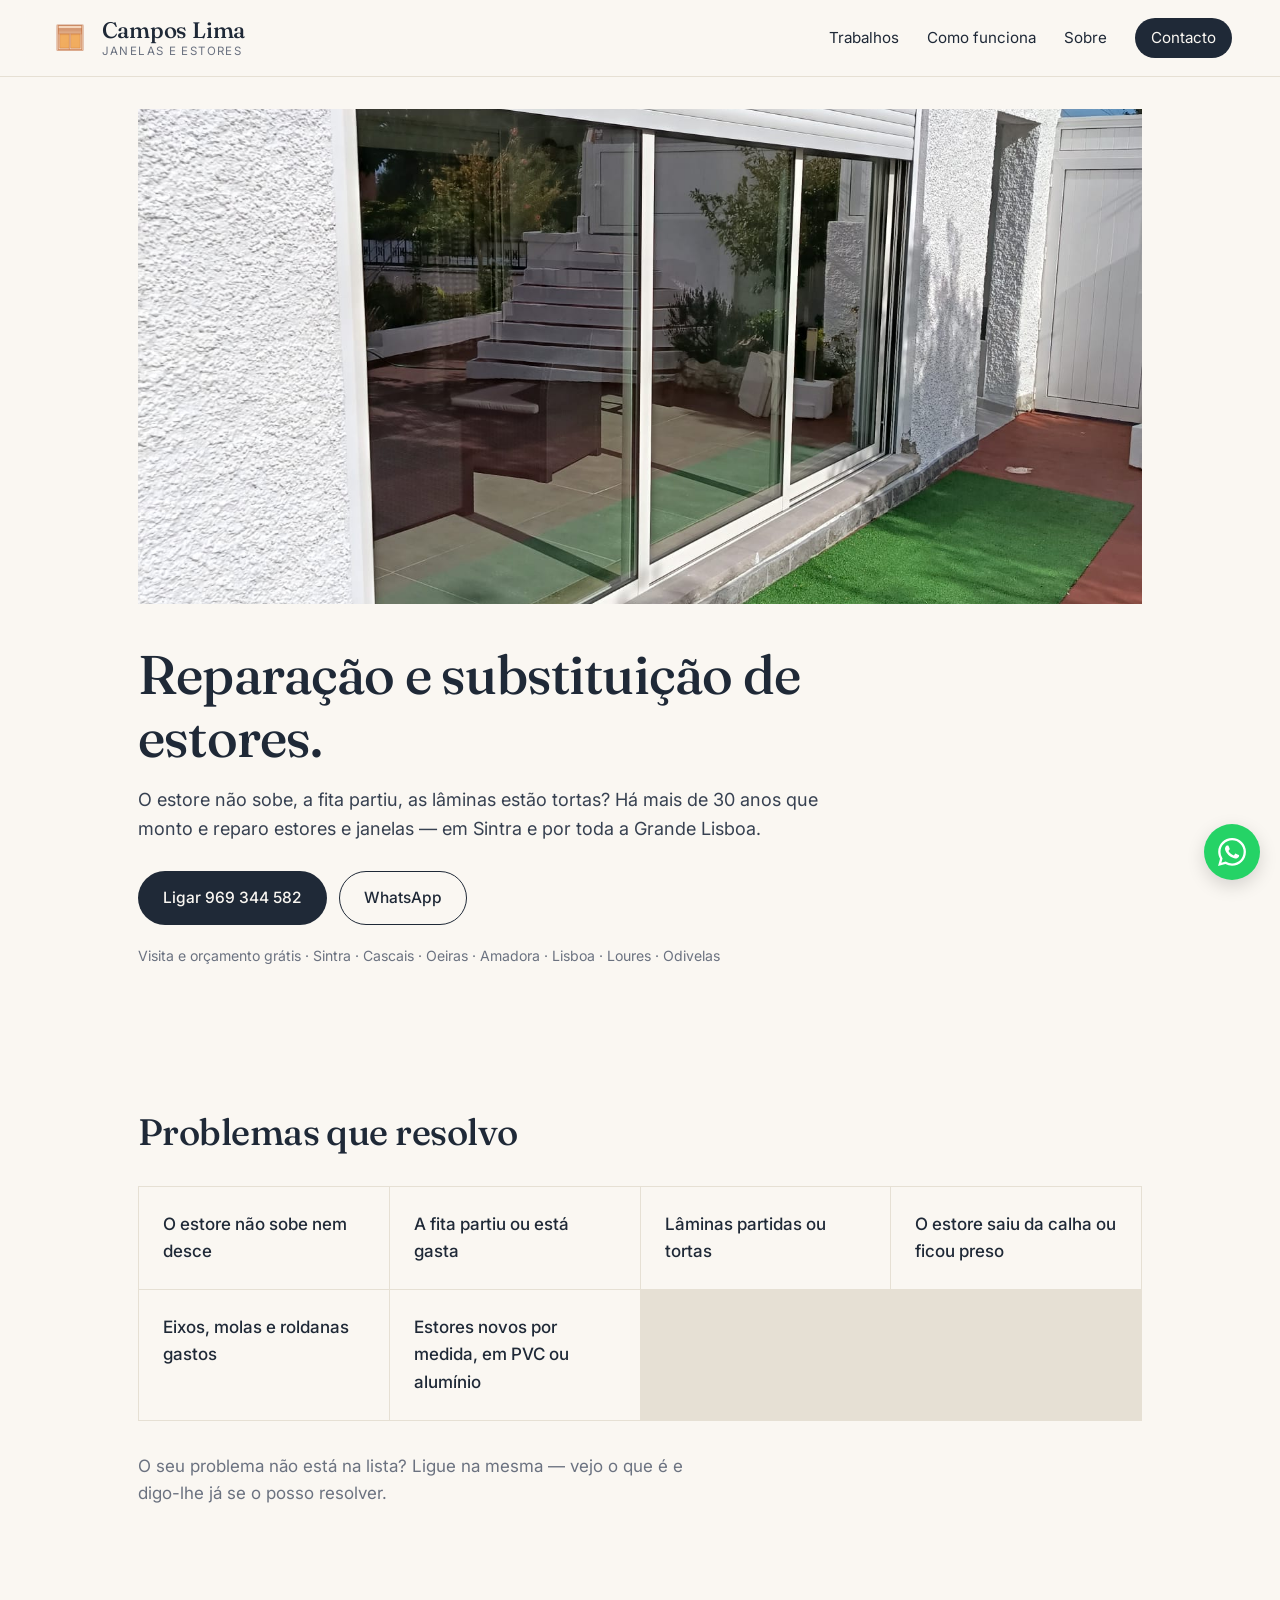
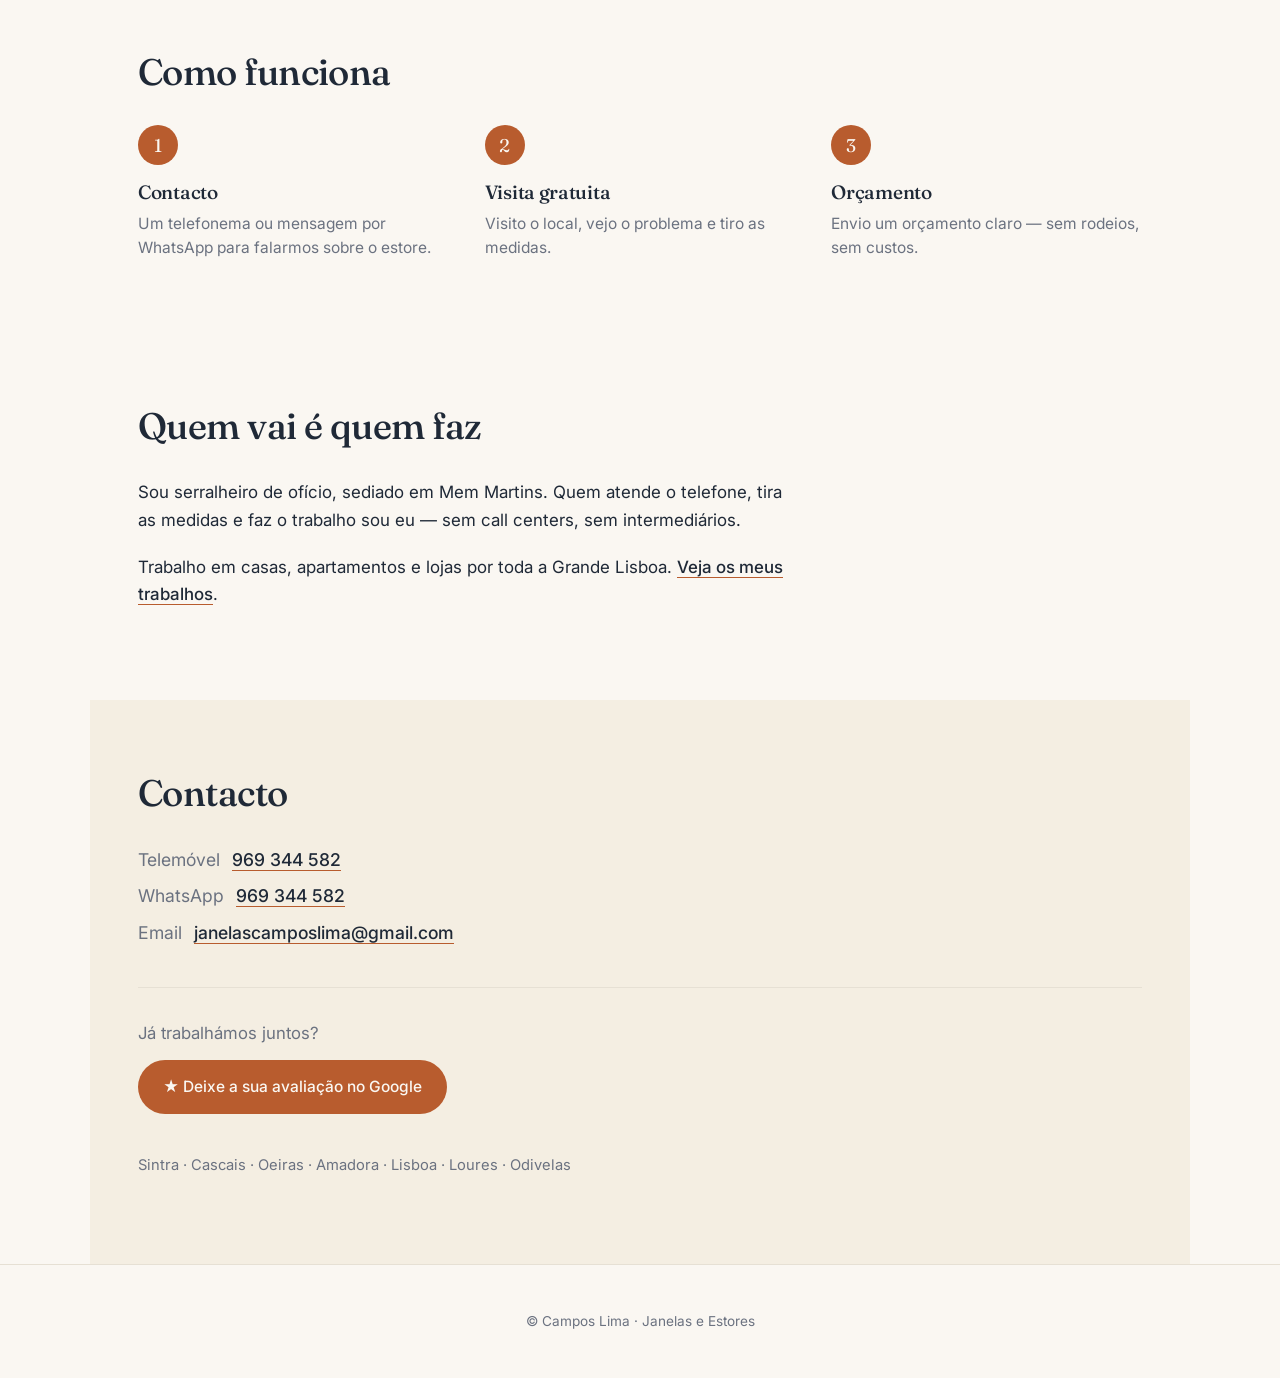
==== estores.html @ 37c3a792 "Landing page de reparação de estores (para anúncios Google) + sitemap Co-Authored-By: Claude Fable 5" ====
<!DOCTYPE html>
<html lang="pt-PT">
<head>
  <meta charset="UTF-8">
  <meta name="viewport" content="width=device-width, initial-scale=1">
  <title>Reparação de Estores — Sintra e Grande Lisboa | Campos Lima</title>
  <meta name="description" content="Reparação e substituição de estores: fitas partidas, lâminas, eixos, estores presos. Visita e orçamento grátis. Sintra, Cascais, Oeiras, Amadora e toda a Grande Lisboa.">
  <link rel="canonical" href="https://camposlima.pt/estores">

  <link rel="icon" href="favicon.ico" sizes="any">
  <link rel="icon" type="image/png" sizes="32x32" href="favicon-32x32.png">
  <link rel="icon" type="image/png" sizes="16x16" href="favicon-16x16.png">
  <link rel="icon" type="image/png" sizes="192x192" href="icon-192.png">
  <link rel="apple-touch-icon" sizes="180x180" href="apple-touch-icon.png">

  <link rel="preconnect" href="https://fonts.googleapis.com">
  <link rel="preconnect" href="https://fonts.gstatic.com" crossorigin>
  <link rel="stylesheet" href="https://fonts.googleapis.com/css2?family=Fraunces:opsz,wght@9..144,400;9..144,500&family=Inter:wght@400;500&display=swap">

  <link rel="stylesheet" href="style.css">
</head>
<body>

  <header class="header">
    <a href="/" class="brand">
      <img class="brand-logo" src="header-logo.png" alt="" width="44" height="44">
      <span class="brand-text">
        <span class="brand-name">Campos Lima</span>
        <span class="brand-tag">Janelas e Estores</span>
      </span>
    </a>
    <button class="nav-burger" aria-expanded="false" aria-controls="primary-nav" aria-label="Menu">
      <span></span><span></span><span></span>
    </button>
    <nav class="nav" id="primary-nav">
      <a href="/#trabalhos">Trabalhos</a>
      <a href="#como-funciona">Como funciona</a>
      <a href="/#sobre">Sobre</a>
      <a href="#contacto" class="cta">Contacto</a>
    </nav>
  </header>

  <main>

    <section class="section hero">
      <img class="hero-photo" src="fotos/obra-02.jpg" alt="Estore exterior branco montado por Campos Lima">
      <div class="hero-text">
        <h1>Reparação e substituição de estores.</h1>
        <p class="lead">O estore não sobe, a fita partiu, as lâminas estão tortas? Há mais de 30 anos que monto e reparo estores e janelas — em Sintra e por toda a Grande Lisboa.</p>
        <div class="actions">
          <a href="tel:+351969344582" class="btn btn-primary">Ligar 969 344 582</a>
          <a href="https://wa.me/351969344582?text=Boa%20tarde.%20Preciso%20de%20ajuda%20com%20um%20estore." class="btn btn-ghost">WhatsApp</a>
        </div>
        <p class="hero-meta">Visita e orçamento grátis · Sintra · Cascais · Oeiras · Amadora · Lisboa · Loures · Odivelas</p>
      </div>
    </section>

    <section class="section services">
      <h2>Problemas que resolvo</h2>
      <ul class="services-list">
        <li>O estore não sobe nem desce</li>
        <li>A fita partiu ou está gasta</li>
        <li>Lâminas partidas ou tortas</li>
        <li>O estore saiu da calha ou ficou preso</li>
        <li>Eixos, molas e roldanas gastos</li>
        <li>Estores novos por medida, em PVC ou alumínio</li>
      </ul>
      <p class="section-intro" style="margin: 2rem 0 0;">O seu problema não está na lista? Ligue na mesma — vejo o que é e digo-lhe já se o posso resolver.</p>
    </section>

    <section class="section process" id="como-funciona">
      <h2>Como funciona</h2>
      <ol class="steps">
        <li>
          <span class="step-number">1</span>
          <h3>Contacto</h3>
          <p>Um telefonema ou mensagem por WhatsApp para falarmos sobre o estore.</p>
        </li>
        <li>
          <span class="step-number">2</span>
          <h3>Visita gratuita</h3>
          <p>Visito o local, vejo o problema e tiro as medidas.</p>
        </li>
        <li>
          <span class="step-number">3</span>
          <h3>Orçamento</h3>
          <p>Envio um orçamento claro — sem rodeios, sem custos.</p>
        </li>
      </ol>
    </section>

    <section class="section about">
      <h2>Quem vai é quem faz</h2>
      <p>Sou serralheiro de ofício, sediado em Mem Martins. Quem atende o telefone, tira as medidas e faz o trabalho sou eu — sem call centers, sem intermediários.</p>
      <p>Trabalho em casas, apartamentos e lojas por toda a Grande Lisboa. <a href="/#trabalhos" style="border-bottom: 1px solid var(--accent); font-weight: 500;">Veja os meus trabalhos</a>.</p>
    </section>

    <section class="section contact" id="contacto">
      <h2>Contacto</h2>
      <p class="contact-line"><span class="label">Telemóvel</span><a href="tel:+351969344582">969 344 582</a></p>
      <p class="contact-line"><span class="label">WhatsApp</span><a href="https://wa.me/351969344582?text=Boa%20tarde.%20Preciso%20de%20ajuda%20com%20um%20estore.">969 344 582</a></p>
      <p class="contact-line"><span class="label">Email</span><a href="mailto:janelascamposlima@gmail.com">janelascamposlima@gmail.com</a></p>
      <div class="contact-review">
        <p class="review-prompt">Já trabalhámos juntos?</p>
        <a href="https://g.page/r/CZQpbRu1LVKcEAE/review" target="_blank" rel="noopener" class="btn btn-review">★ Deixe a sua avaliação no Google</a>
      </div>
      <p class="contact-area">Sintra · Cascais · Oeiras · Amadora · Lisboa · Loures · Odivelas</p>
    </section>

  </main>

  <footer class="footer">
    <p>&copy; Campos Lima · Janelas e Estores</p>
  </footer>

  <a class="whatsapp-fab" href="https://wa.me/351969344582?text=Boa%20tarde.%20Preciso%20de%20ajuda%20com%20um%20estore." target="_blank" rel="noopener" aria-label="Falar por WhatsApp">
    <svg viewBox="0 0 24 24" width="28" height="28" fill="currentColor" aria-hidden="true">
      <path d="M17.472 14.382c-.297-.149-1.758-.867-2.03-.967-.273-.099-.471-.148-.67.15-.197.297-.767.966-.94 1.164-.173.198-.347.223-.644.075-.297-.15-1.255-.463-2.39-1.475-.883-.788-1.48-1.761-1.653-2.059-.173-.297-.018-.458.13-.606.134-.133.297-.347.446-.52.149-.174.198-.298.298-.497.099-.198.05-.371-.025-.52-.075-.149-.669-1.612-.916-2.207-.242-.579-.487-.5-.669-.51-.173-.008-.371-.01-.57-.01-.198 0-.52.074-.792.372-.272.297-1.04 1.016-1.04 2.479 0 1.462 1.065 2.875 1.213 3.074.149.198 2.096 3.2 5.077 4.487.71.306 1.263.489 1.694.625.712.227 1.36.195 1.871.118.571-.085 1.758-.719 2.006-1.413.248-.694.248-1.289.173-1.413-.074-.124-.272-.198-.57-.347M12.05 21.785h-.004a9.87 9.87 0 01-5.031-1.378l-.361-.214-3.741.982.998-3.648-.235-.374a9.86 9.86 0 01-1.51-5.26c.001-5.45 4.436-9.884 9.888-9.884 2.64 0 5.122 1.03 6.988 2.898a9.825 9.825 0 012.893 6.994c-.003 5.45-4.437 9.884-9.885 9.884m8.413-18.297A11.815 11.815 0 0012.05 0C5.495 0 .16 5.335.157 11.892c0 2.096.547 4.142 1.588 5.945L.057 24l6.305-1.654a11.882 11.882 0 005.683 1.448h.005c6.554 0 11.89-5.335 11.893-11.892a11.821 11.821 0 00-3.48-8.413"/>
    </svg>
  </a>

  <script>
    const burger = document.querySelector('.nav-burger');
    const nav = document.getElementById('primary-nav');

    burger.addEventListener('click', () => {
      const open = burger.getAttribute('aria-expanded') === 'true';
      burger.setAttribute('aria-expanded', String(!open));
      nav.classList.toggle('open');
    });

    nav.querySelectorAll('a').forEach(link => link.addEventListener('click', () => {
      burger.setAttribute('aria-expanded', 'false');
      nav.classList.remove('open');
    }));
  </script>

</body>
</html>
---- style.css ----
/* Campos Lima — Janelas e Estores
 * Paleta: warm precision (charcoal + cream + ocre)
 * Tipografia: Fraunces (serif, headings) + Inter (sans, body)
 * ~10 linhas de JS no index.html para o menu mobile; sem build, sem deps
 */

:root {
  --ink: #1f2937;
  --paper: #faf7f2;
  --paper-warm: #f4eee2;
  --accent: #b85c2e;
  --muted: #6b7280;
  --line: #e6e0d4;
  --whatsapp: #25d366;

  --max: 1100px;
  --gutter: clamp(1.25rem, 4vw, 3rem);
}

*, *::before, *::after { box-sizing: border-box; }
html { scroll-behavior: smooth; }

body {
  margin: 0;
  font: 400 1.0625rem/1.6 'Inter', system-ui, -apple-system, sans-serif;
  color: var(--ink);
  background: var(--paper);
  -webkit-font-smoothing: antialiased;
  text-rendering: optimizeLegibility;
}

img { display: block; max-width: 100%; }
a { color: inherit; text-decoration: none; }

h1, h2, h3 {
  font-family: 'Fraunces', Georgia, serif;
  font-weight: 500;
  line-height: 1.15;
  letter-spacing: -0.015em;
  margin: 0;
}

/* ---------- Header ---------- */

.header {
  position: sticky;
  top: 0;
  z-index: 50;
  display: flex;
  align-items: center;
  justify-content: space-between;
  gap: 2rem;
  padding: 1rem var(--gutter);
  background: rgba(250, 247, 242, 0.92);
  backdrop-filter: blur(12px);
  border-bottom: 1px solid var(--line);
}

.brand { display: flex; align-items: center; gap: 0.6rem; line-height: 1.1; }
.brand-logo { width: 44px; height: 44px; flex-shrink: 0; display: block; }
.brand-text { display: flex; flex-direction: column; }
.brand-name {
  font-family: 'Fraunces', serif;
  font-size: 1.4rem;
  font-weight: 500;
  letter-spacing: -0.01em;
}
.brand-tag {
  font-size: 0.72rem;
  letter-spacing: 0.12em;
  text-transform: uppercase;
  color: var(--muted);
  margin-top: 2px;
}

.nav {
  display: flex;
  gap: 1.75rem;
  align-items: center;
  font-size: 0.95rem;
}
.nav .cta {
  background: var(--ink);
  color: var(--paper);
  padding: 0.5rem 1rem;
  border-radius: 999px;
}

.nav-burger {
  display: none;
  background: none;
  border: none;
  cursor: pointer;
  padding: 0;
}

/* ---------- Mobile nav (hamburger toggles .nav.open via JS) ---------- */

@media (max-width: 720px) {
  .nav-burger {
    display: flex;
    flex-direction: column;
    justify-content: center;
    gap: 5px;
    width: 28px;
    height: 22px;
    z-index: 60;
  }
  .nav-burger span {
    display: block;
    width: 100%;
    height: 2px;
    background: var(--ink);
    transition: transform 0.2s ease, opacity 0.2s ease;
  }
  .nav-burger[aria-expanded="true"] span:nth-child(1) { transform: translateY(7px) rotate(45deg); }
  .nav-burger[aria-expanded="true"] span:nth-child(2) { opacity: 0; }
  .nav-burger[aria-expanded="true"] span:nth-child(3) { transform: translateY(-7px) rotate(-45deg); }

  .nav {
    position: absolute;
    top: 100%;
    left: 0;
    right: 0;
    flex-direction: column;
    align-items: stretch;
    gap: 1.25rem;
    padding: 1.5rem var(--gutter);
    background: var(--paper);
    border-bottom: 1px solid var(--line);
    transform: translateY(-110%);
    visibility: hidden;
    transition: transform 0.25s ease, visibility 0.25s;
    z-index: 40;
  }
  .nav.open {
    transform: translateY(0);
    visibility: visible;
  }
  .nav a {
    font-size: 1.05rem;
    padding: 0.25rem 0;
  }
  .nav .cta {
    align-self: flex-start;
    padding: 0.65rem 1.25rem;
    margin-top: 0.5rem;
  }
}

/* ---------- Section base ---------- */

.section {
  max-width: var(--max);
  margin: 0 auto;
  padding: 4.5rem var(--gutter);
}

.section h2 {
  font-size: clamp(1.65rem, 3.5vw, 2.3rem);
  margin-bottom: 2rem;
}

.section-intro {
  max-width: 52ch;
  color: var(--muted);
  margin: -1.25rem 0 2.5rem;
}

/* ---------- Hero ---------- */

.hero { padding-top: 2rem; }

.hero-photo {
  width: 100%;
  height: clamp(280px, 55vh, 540px);
  object-fit: cover;
  background: var(--line);
}

.hero-text { padding-top: 2.5rem; max-width: 62ch; }

.hero h1 {
  font-size: clamp(2.1rem, 5.5vw, 3.4rem);
  margin-bottom: 1rem;
}

.hero .lead {
  font-size: 1.13rem;
  color: #374151;
  margin: 0 0 1.75rem;
}

.hero-meta {
  font-size: 0.88rem;
  color: var(--muted);
  margin: 1.25rem 0 0;
}

.actions {
  display: flex;
  gap: 0.75rem;
  flex-wrap: wrap;
}

.btn {
  display: inline-block;
  padding: 0.85rem 1.5rem;
  font-size: 0.97rem;
  font-weight: 500;
  border-radius: 999px;
  border: 1px solid transparent;
  transition: transform 0.15s ease;
}
.btn:hover { transform: translateY(-1px); }
.btn-primary { background: var(--ink); color: var(--paper); }
.btn-ghost { background: transparent; border-color: var(--ink); color: var(--ink); }

/* ---------- Services ---------- */

.services-list {
  list-style: none;
  padding: 0;
  margin: 0;
  display: grid;
  grid-template-columns: repeat(auto-fit, minmax(220px, 1fr));
  gap: 1px;
  background: var(--line);
  border: 1px solid var(--line);
}

.services-list li {
  background: var(--paper);
  padding: 1.5rem;
  font-weight: 500;
}

/* ---------- Process ---------- */

.steps {
  list-style: none;
  padding: 0;
  margin: 0;
  display: grid;
  grid-template-columns: repeat(auto-fit, minmax(240px, 1fr));
  gap: 2.25rem;
}

.step-number {
  display: inline-flex;
  align-items: center;
  justify-content: center;
  width: 2.5rem;
  height: 2.5rem;
  border-radius: 50%;
  background: var(--accent);
  color: var(--paper);
  font-family: 'Fraunces', serif;
  font-size: 1.15rem;
  margin-bottom: 1rem;
}

.steps h3 { font-size: 1.2rem; margin-bottom: 0.5rem; }
.steps p { color: var(--muted); font-size: 0.97rem; margin: 0; }

/* ---------- Gallery ---------- */

.gallery {
  list-style: none;
  padding: 0;
  margin: 0;
  display: grid;
  grid-template-columns: repeat(auto-fill, minmax(220px, 1fr));
  gap: 0.5rem;
}

.gallery li {
  aspect-ratio: 1;
  overflow: hidden;
  background: var(--line);
}

.gallery img {
  width: 100%;
  height: 100%;
  object-fit: cover;
  transition: transform 0.4s ease;
}

.gallery li:hover img { transform: scale(1.04); }

/* ---------- Gallery "Ver mais" expansion (semantic <details>) ---------- */

.gallery-more {
  margin-top: 1.5rem;
  text-align: center;
}

.gallery-more summary {
  display: inline-block;
  padding: 0.85rem 1.75rem;
  font-size: 0.97rem;
  font-weight: 500;
  border-radius: 999px;
  border: 1px solid var(--ink);
  color: var(--ink);
  cursor: pointer;
  user-select: none;
  transition: background 0.2s ease, color 0.2s ease, transform 0.15s ease;
  list-style: none;
}
.gallery-more summary::-webkit-details-marker { display: none; }
.gallery-more summary::marker { content: ''; }
.gallery-more summary:hover {
  background: var(--ink);
  color: var(--paper);
  transform: translateY(-1px);
}
.gallery-more[open] summary { margin-bottom: 1rem; }
.gallery-extra { margin-top: 0.5rem; }

/* ---------- About ---------- */

.about p {
  max-width: 60ch;
  font-size: 1.06rem;
  margin: 0 0 1.25rem;
}

/* ---------- Contact ---------- */

.contact { background: var(--paper-warm); }

.contact-line {
  font-size: 1.1rem;
  margin: 0 0 0.5rem;
}

.contact-line .label {
  color: var(--muted);
  margin-right: 0.75rem;
}

.contact-line a {
  font-weight: 500;
  border-bottom: 1px solid var(--accent);
}

.contact-review {
  margin: 2.5rem 0 0;
  padding-top: 2rem;
  border-top: 1px solid var(--line);
}

.review-prompt {
  margin: 0 0 0.85rem;
  color: var(--muted);
  font-size: 1.05rem;
}

.btn-review {
  background: var(--accent);
  color: var(--paper);
}

.contact-area {
  color: var(--muted);
  font-size: 0.92rem;
  margin-top: 2.5rem;
}

/* ---------- Footer ---------- */

.footer {
  border-top: 1px solid var(--line);
  padding: 2rem var(--gutter);
  text-align: center;
  font-size: 0.85rem;
  color: var(--muted);
}

/* ---------- WhatsApp floating action button ---------- */

.whatsapp-fab {
  position: fixed;
  bottom: 1.25rem;
  right: 1.25rem;
  width: 56px;
  height: 56px;
  background: var(--whatsapp);
  color: white;
  border-radius: 50%;
  display: flex;
  align-items: center;
  justify-content: center;
  box-shadow: 0 6px 18px rgba(0, 0, 0, 0.15);
  z-index: 100;
  transition: transform 0.2s ease;
}

.whatsapp-fab:hover { transform: translateY(-2px); }
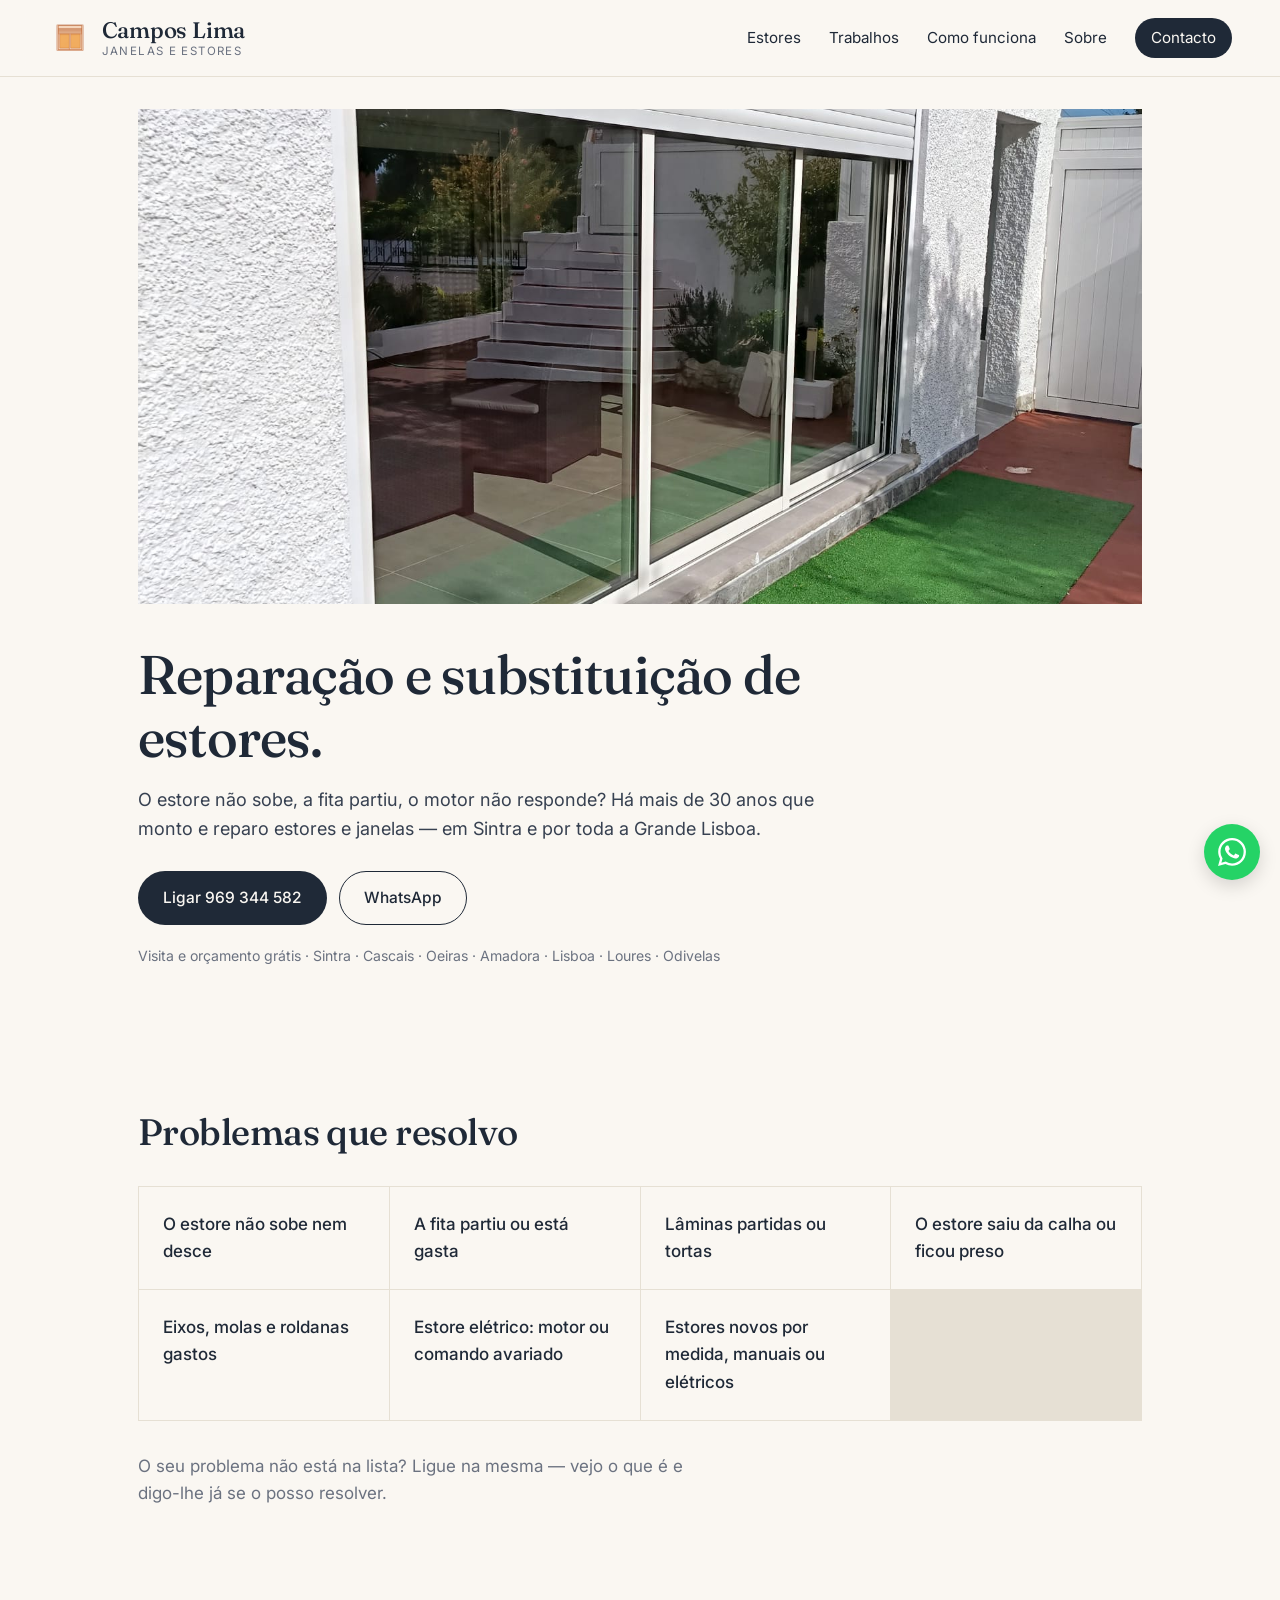
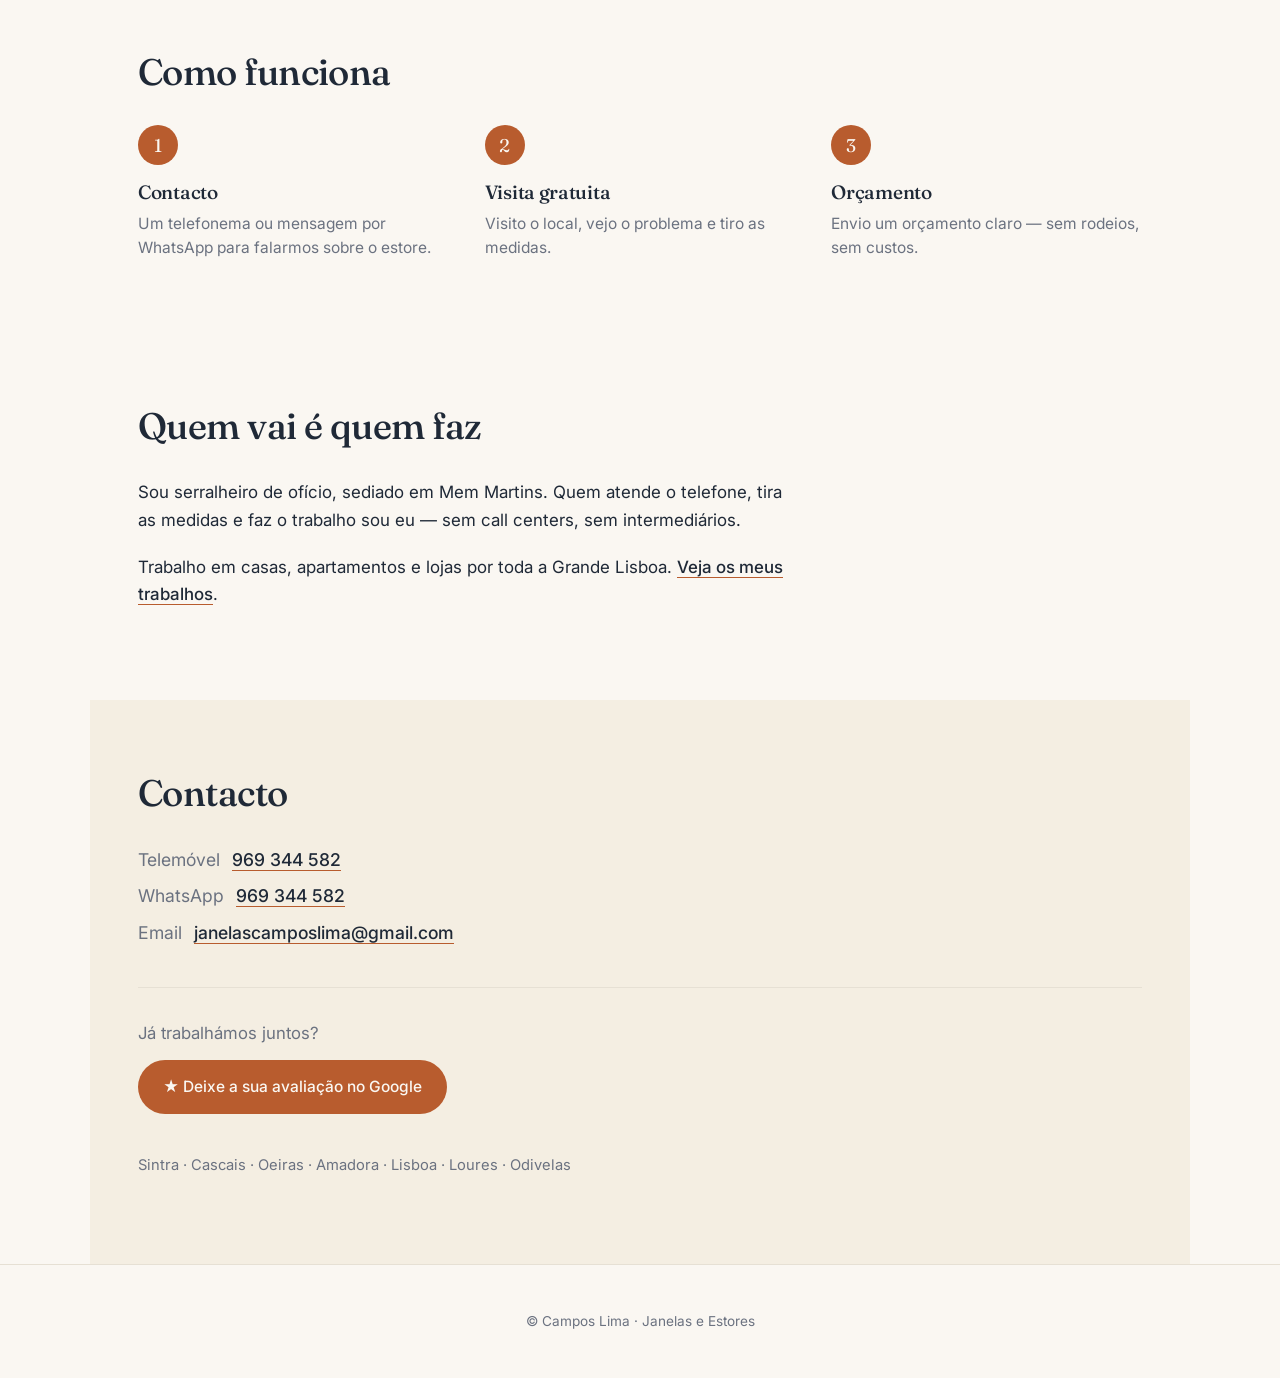
==== commit 1e73965a: "Reparações em destaque: 'fazer, montar e reparar' no hero, estores elétricos, nav e atalho para /est" ====
--- a/estores.html
+++ b/estores.html
@@ -4,7 +4,7 @@
   <meta charset="UTF-8">
   <meta name="viewport" content="width=device-width, initial-scale=1">
   <title>Reparação de Estores — Sintra e Grande Lisboa | Campos Lima</title>
-  <meta name="description" content="Reparação e substituição de estores: fitas partidas, lâminas, eixos, estores presos. Visita e orçamento grátis. Sintra, Cascais, Oeiras, Amadora e toda a Grande Lisboa.">
+  <meta name="description" content="Reparação e substituição de estores, manuais e elétricos: fitas partidas, lâminas, eixos, motores. Visita e orçamento grátis. Sintra, Cascais, Oeiras, Amadora e toda a Grande Lisboa.">
   <link rel="canonical" href="https://camposlima.pt/estores">
 
   <link rel="icon" href="favicon.ico" sizes="any">
@@ -33,6 +33,7 @@
       <span></span><span></span><span></span>
     </button>
     <nav class="nav" id="primary-nav">
+      <a href="/estores">Estores</a>
       <a href="/#trabalhos">Trabalhos</a>
       <a href="#como-funciona">Como funciona</a>
       <a href="/#sobre">Sobre</a>
@@ -46,7 +47,7 @@
       <img class="hero-photo" src="fotos/obra-02.jpg" alt="Estore exterior branco montado por Campos Lima">
       <div class="hero-text">
         <h1>Reparação e substituição de estores.</h1>
-        <p class="lead">O estore não sobe, a fita partiu, as lâminas estão tortas? Há mais de 30 anos que monto e reparo estores e janelas — em Sintra e por toda a Grande Lisboa.</p>
+        <p class="lead">O estore não sobe, a fita partiu, o motor não responde? Há mais de 30 anos que monto e reparo estores e janelas — em Sintra e por toda a Grande Lisboa.</p>
         <div class="actions">
           <a href="tel:+351969344582" class="btn btn-primary">Ligar 969 344 582</a>
           <a href="https://wa.me/351969344582?text=Boa%20tarde.%20Preciso%20de%20ajuda%20com%20um%20estore." class="btn btn-ghost">WhatsApp</a>
@@ -63,7 +64,8 @@
         <li>Lâminas partidas ou tortas</li>
         <li>O estore saiu da calha ou ficou preso</li>
         <li>Eixos, molas e roldanas gastos</li>
-        <li>Estores novos por medida, em PVC ou alumínio</li>
+        <li>Estore elétrico: motor ou comando avariado</li>
+        <li>Estores novos por medida, manuais ou elétricos</li>
       </ul>
       <p class="section-intro" style="margin: 2rem 0 0;">O seu problema não está na lista? Ligue na mesma — vejo o que é e digo-lhe já se o posso resolver.</p>
     </section>
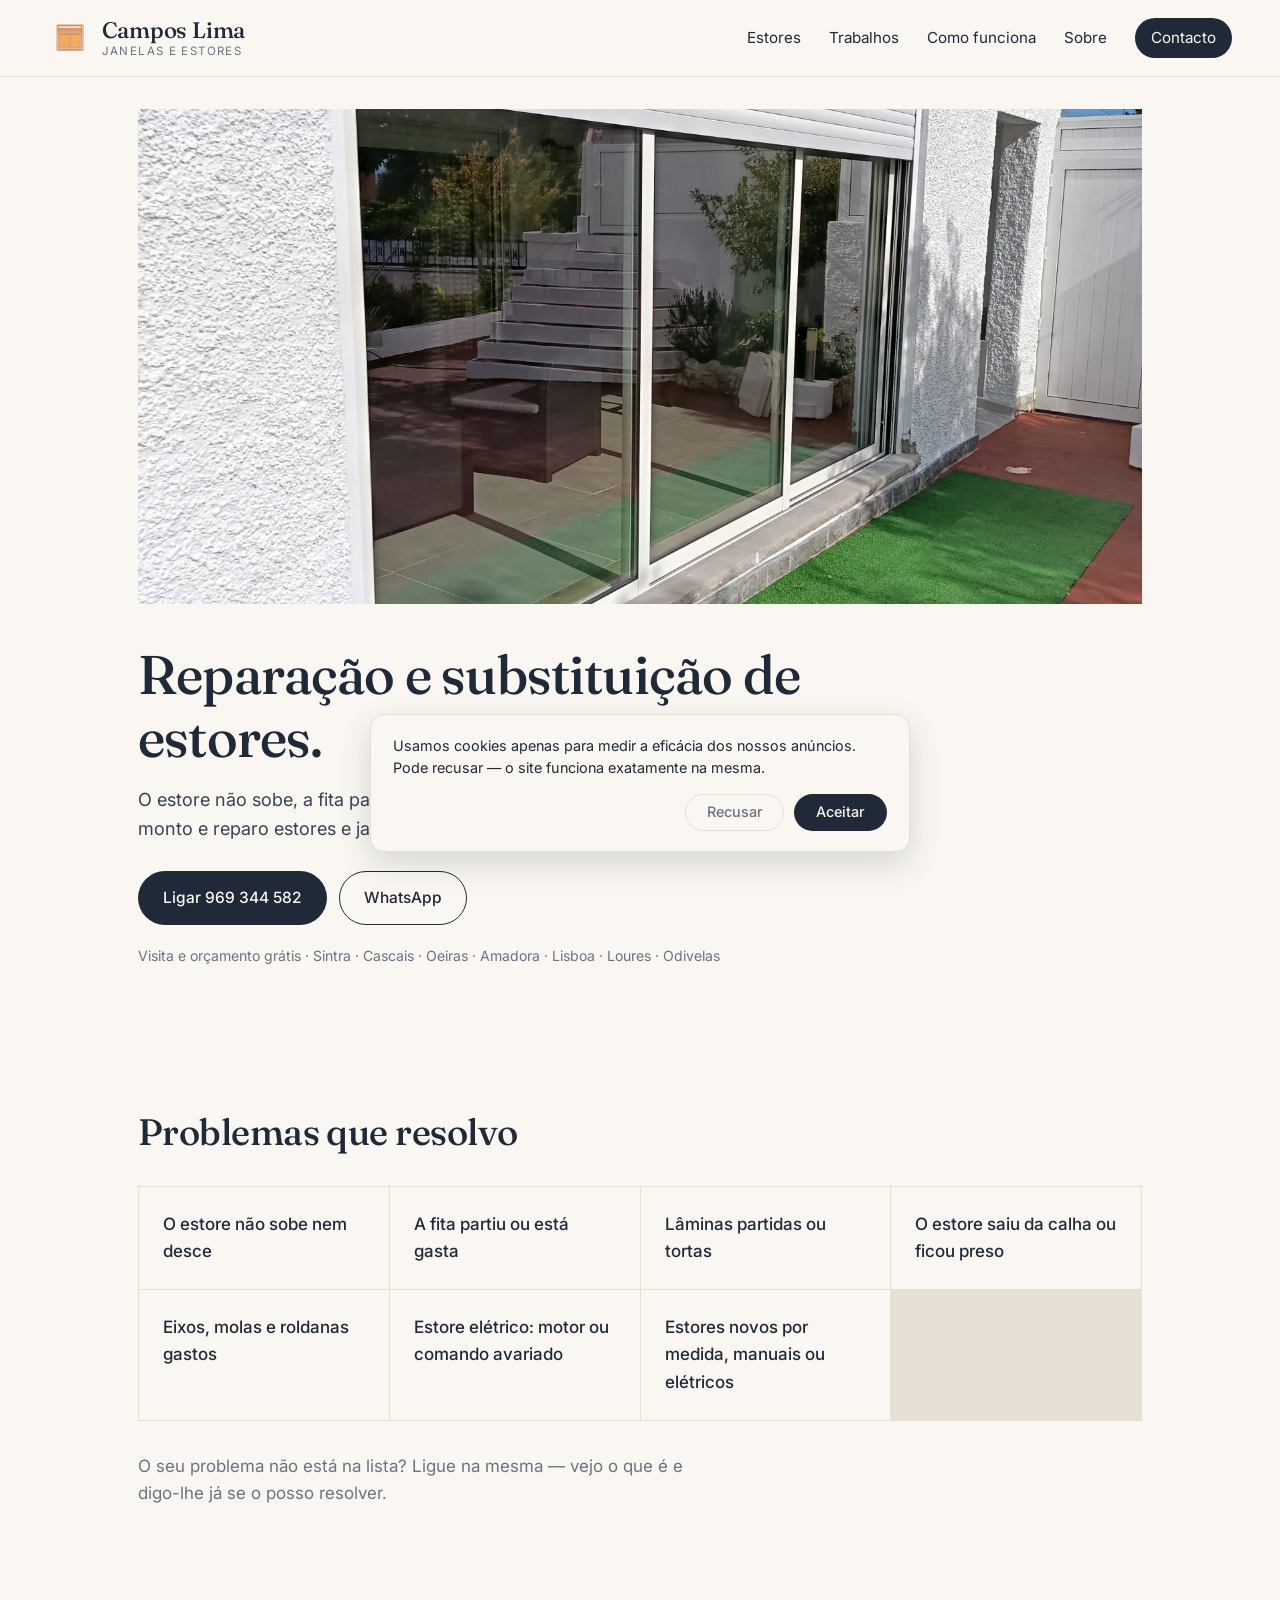
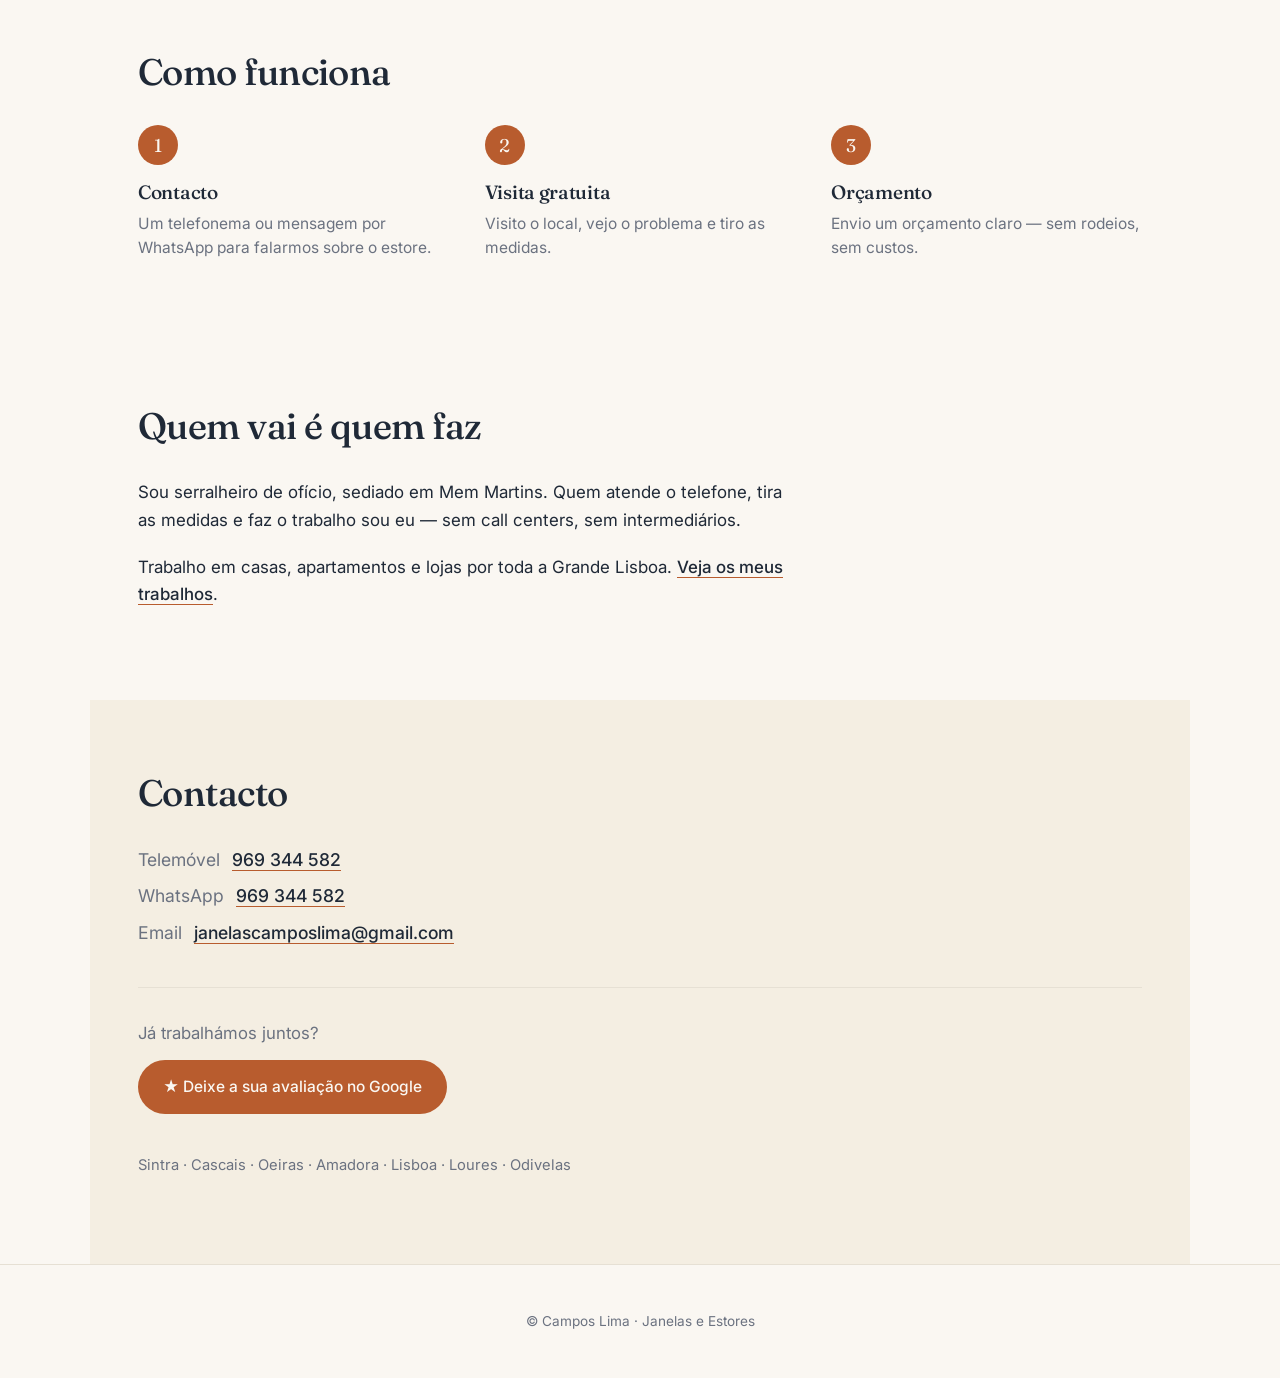
==== commit 7a9589b5: "Google Ads tag (AW-18235001834) + banner de cookies com Consent Mode v2 - gtag.js no <head> de index" ====
--- a/estores.html
+++ b/estores.html
@@ -3,6 +3,26 @@
 <head>
   <meta charset="UTF-8">
   <meta name="viewport" content="width=device-width, initial-scale=1">
+
+  <!-- Google tag (gtag.js) -->
+  <script async src="https://www.googletagmanager.com/gtag/js?id=AW-18235001834"></script>
+  <script>
+    window.dataLayer = window.dataLayer || [];
+    function gtag(){dataLayer.push(arguments);}
+
+    // Consentimento: negado por defeito (Consent Mode v2) até o utilizador aceitar — ver consent.js
+    gtag('consent', 'default', {
+      'ad_storage': 'denied',
+      'ad_user_data': 'denied',
+      'ad_personalization': 'denied',
+      'analytics_storage': 'denied',
+      'wait_for_update': 500
+    });
+
+    gtag('js', new Date());
+    gtag('config', 'AW-18235001834');
+  </script>
+
   <title>Reparação de Estores — Sintra e Grande Lisboa | Campos Lima</title>
   <meta name="description" content="Reparação e substituição de estores, manuais e elétricos: fitas partidas, lâminas, eixos, motores. Visita e orçamento grátis. Sintra, Cascais, Oeiras, Amadora e toda a Grande Lisboa.">
   <link rel="canonical" href="https://camposlima.pt/estores">
@@ -137,5 +157,7 @@
     }));
   </script>
 
+  <script defer src="consent.js"></script>
+
 </body>
 </html>
--- a/style.css
+++ b/style.css
@@ -399,3 +399,53 @@
 }
 
 .whatsapp-fab:hover { transform: translateY(-2px); }
+
+/* ---------- Aviso de cookies (Consent Mode) ---------- */
+
+.cookie-banner {
+  position: fixed;
+  left: var(--gutter);
+  right: var(--gutter);
+  bottom: var(--gutter);
+  z-index: 200;
+  max-width: 540px;
+  margin-inline: auto;
+  background: var(--paper);
+  border: 1px solid var(--line);
+  border-radius: 14px;
+  box-shadow: 0 12px 32px rgba(31, 41, 55, 0.16);
+  padding: 1.25rem 1.4rem;
+  display: flex;
+  flex-direction: column;
+  gap: 0.9rem;
+}
+
+.cookie-text {
+  margin: 0;
+  font-size: 0.9rem;
+  line-height: 1.55;
+  color: var(--ink);
+}
+
+.cookie-actions {
+  display: flex;
+  gap: 0.6rem;
+  justify-content: flex-end;
+  flex-wrap: wrap;
+}
+
+.cookie-btn {
+  font: 500 0.9rem/1 'Inter', sans-serif;
+  padding: 0.65rem 1.3rem;
+  border-radius: 999px;
+  border: 1px solid transparent;
+  cursor: pointer;
+  transition: transform 0.15s ease, background 0.2s ease, color 0.2s ease, border-color 0.2s ease;
+}
+.cookie-btn:hover { transform: translateY(-1px); }
+.cookie-accept { background: var(--ink); color: var(--paper); }
+.cookie-reject { background: transparent; border-color: var(--line); color: var(--muted); }
+.cookie-reject:hover { border-color: var(--ink); color: var(--ink); }
+
+/* esconde o botão flutuante de WhatsApp enquanto o aviso está visível */
+.cookie-active .whatsapp-fab { display: none; }
